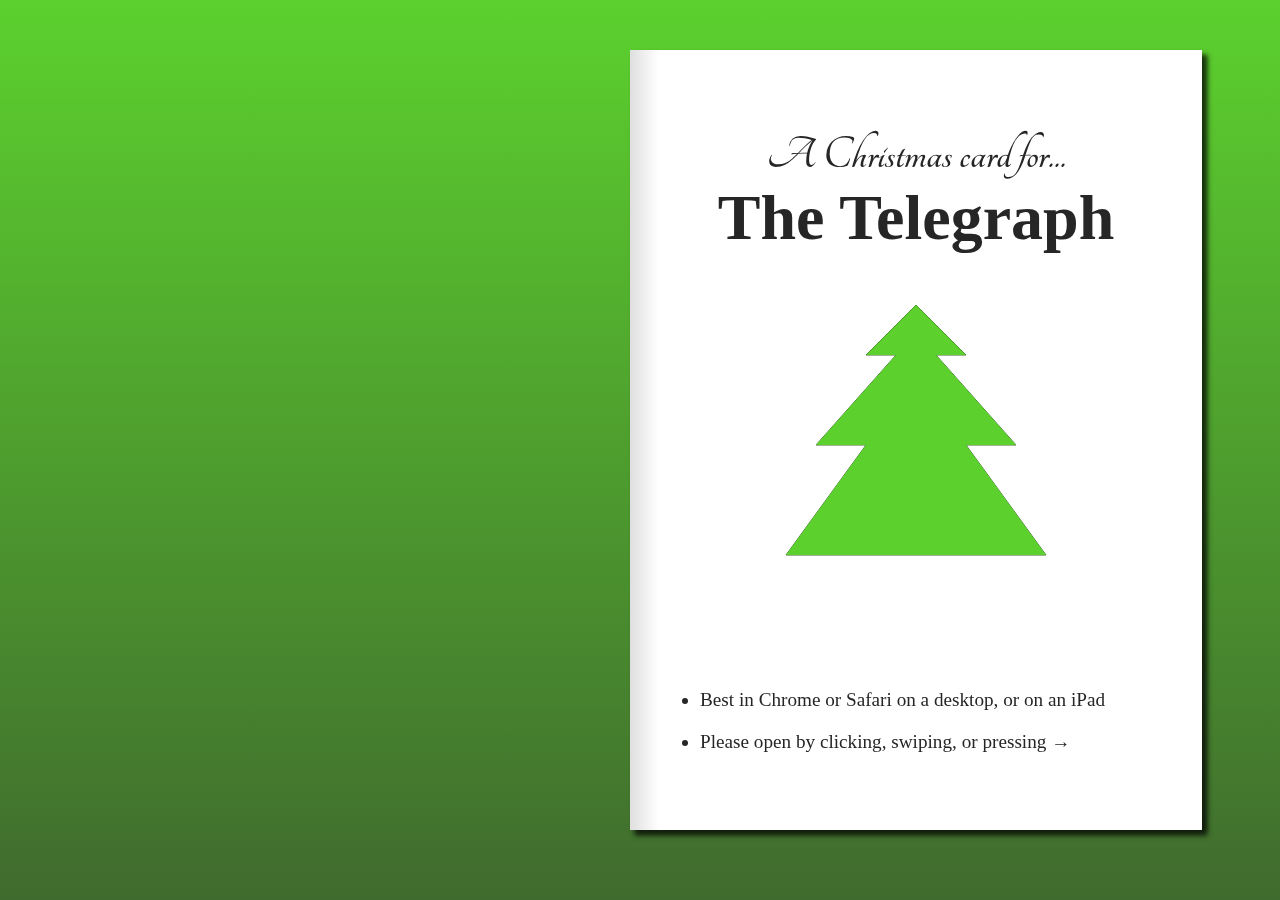
==== index.html @ aaac02c1 "Lots of changes - gone back to using CSS3 3D transform as the page-flipping method, as I was having " ====
<!DOCTYPE html>
<!--
  Copyright 2010 Peter O'Shaughnessy.
  Please email me with any queries or concerns: peter.oshaughnessy@gmail.com
-->
<html>
  <head>
    <meta http-equiv="Content-Type" content="text/html; charset=UTF-8">
    <meta charset="utf-8">
    <title>Merry Christmas to The Telegraph!</title>
    <link href="css/screen.css" rel="stylesheet" type="text/css"/>
    <link rel="stylesheet" type="text/css" href="http://fonts.googleapis.com/css?family=Tangerine">
    <script src="js/jquery-1.4.4.min.js" type="text/javascript"></script>
    <script src="js/main.js" type="text/javascript"></script>
  </head>
  <body>

    <div id="card">

      <section id="frontpage">
	
	      <p class="logointro">A Christmas card for...</p>
	      <h1>The Telegraph</h1>
	      
	      <canvas id="tree" width="300" height="300"></canvas>

        <ul class="instructions">
	        <li>Best in Chrome or Safari on a desktop, or on an iPad</li>
	      
	        <li>Please open by clicking, swiping, or pressing <span class="arrow">→</span></li>
        </ul>
	      
      </section>
      
      <section id="firstinnerpage">
      </section>
      
      <section id="secondinnerpage">
	      
	      <p>Dear Telegraph colleagues,</p>
	      
	      <h3>Wishing you a very merry Christmas and a joyful New Year</h3>
	      
        <!-- Another canvas? -->
	      
	      <!-- TODO music and controls -->
	      
	      <p>From <span class="signature">Peter O'Shaughnessy</span></p>
	      
	      <footer>
	        <p>Brought to you using pure HTML5, CSS3 and JavaScript.</p>
	        <p>No images were used in the creation of this card (not even The Telegraph logo).</p>
	        <p>This card uses offline caching, so you can come back to it later even with no Internet connection.</p>
	      </footer>
	      
      </section>

    </div>

  </body>
</html>
---- css/screen.css ----
html {height:100%;}

body {
    background-color: #406B2E;
    background: -webkit-gradient(linear, 0% 0%, 0% 100%, from(#5CD12E), to(#406B2E));
    /*background: -moz-linear-gradient(100% 100% 90deg, #EA432D, #5DB839);*/
    margin:0;
    width:100%;
    height:100%;
}

a {color:#234B7B;}
p,h1,h2,h3,h4,h5,h6,h7,div {margin:0; padding:0;}

section {
    width:532px; 
    height:700px;
    background-color:#fff;
    background: -webkit-gradient(linear, 0% 0%, 5% 0%, from(#DFDFDF), to(#FFF));
    /*background: -moz-linear-gradient... */
    text-align:center; 
    color:#262626; 
    padding: 40px 20px;
    box-shadow: rgba(0, 0, 0, 0.5) 5px 5px 5px;
    -webkit-box-shadow: rgba(0, 0, 0, 0.5) 5px 5px 5px;
    -moz-box-shadow: rgba(0, 0, 0, 0.5) 5px 5px 5px;
    -o-box-shadow: rgba(0, 0, 0, 0.5) 5px 5px 5px;
    position: absolute;
    left: 50%;
    margin-left: -10px;
    top: 50%;
    margin-top: -400px;
}

#frontpage {
    z-index: 3;
    cursor:pointer;   
    -webkit-transform-style: preserve-3d;
    -webkit-transition: -webkit-transform 1s ease-in;
    -webkit-transform: rotateY(0deg);
		-webkit-backface-visibility: hidden;
    -webkit-transform-origin: 0 0;
    -webkit-transition-property: -webkit-transform, -webkit-transform-origin;
}

#firstinnerpage {
    z-index: 2;
    background: -webkit-gradient(linear, 0% 0%, 5% 0%, from(#DFDFDF), to(#FFF));
    -webkit-transform-style: preserve-3d;
    -webkit-transition: -webkit-transform 1s ease-out;
    -webkit-transform: rotateY(-90deg);
		-webkit-backface-visibility: hidden;
    -webkit-transform-origin: 0 0;
    -webkit-transition-property: -webkit-transform, -webkit-transform-origin;
}

#secondinnerpage {
  z-index: 1;
  
}

#frontpage h1 {font-size:4em; font-weight:bold;}

.logointro {font-family:'Tangerine',serif; font-size:3em; font-weight:bold; margin-top:40px;}
.instructions {margin-top:80px; font-size: 1.2em; font-family:georgia,'times new roman',serif; text-align:left; padding-left:50px;}
.instructions li {margin-top:20px;}
.instructions .arrow {font-family:helvetica; font-weight:bold;}

#tree {margin-top:50px; width:300px; height:300px;}
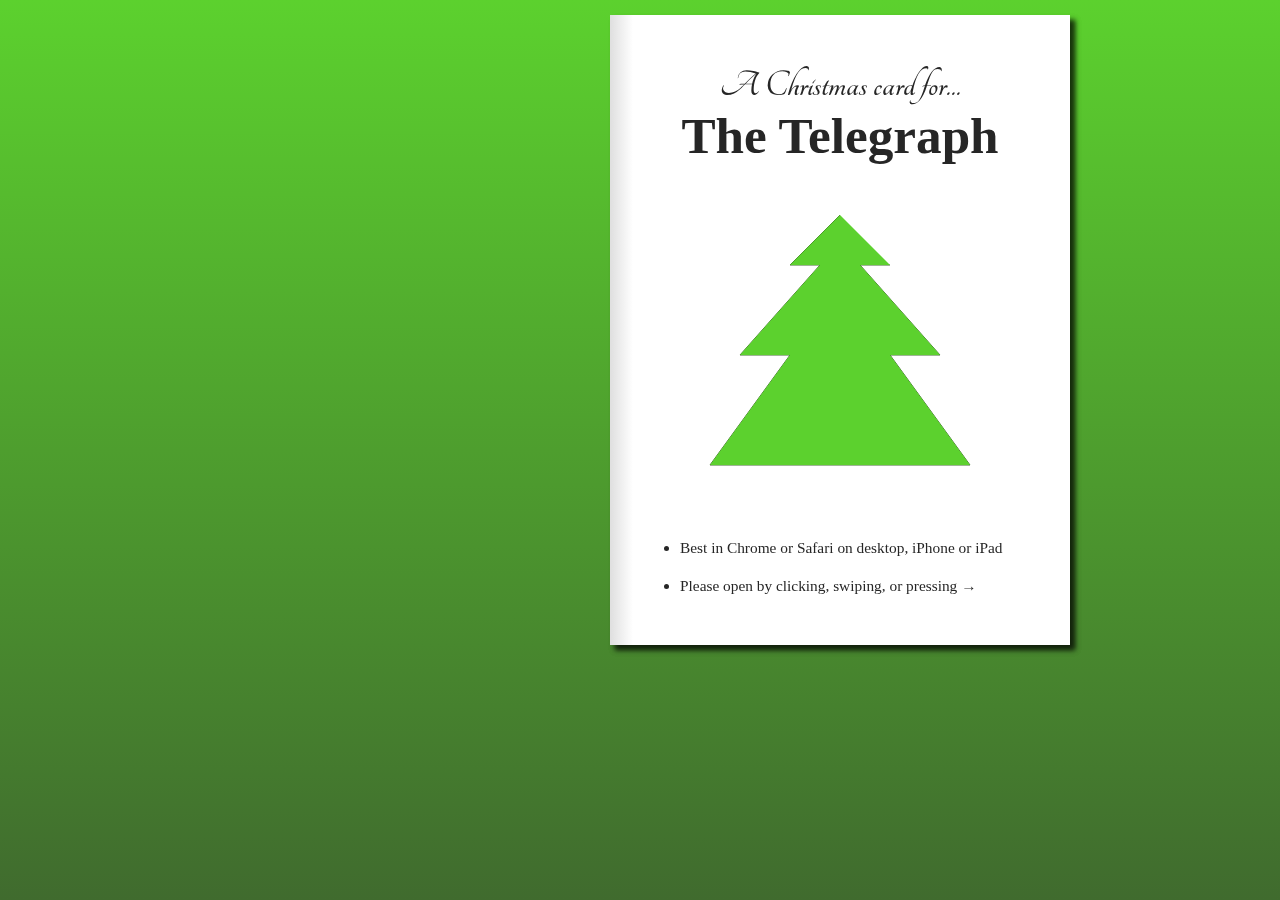
==== commit 20b48fb6: "Lots more work on the inner page, including the music controls" ====
--- a/index.html
+++ b/index.html
@@ -25,7 +25,7 @@
 	      <canvas id="tree" width="300" height="300"></canvas>
 
         <ul class="instructions">
-	        <li>Best in Chrome or Safari on a desktop, or on an iPad</li>
+	        <li>Best in Chrome or Safari on desktop, iPhone or iPad</li>
 	      
 	        <li>Please open by clicking, swiping, or pressing <span class="arrow">→</span></li>
         </ul>
@@ -37,21 +37,28 @@
       
       <section id="secondinnerpage">
 	      
-	      <p>Dear Telegraph colleagues,</p>
+	      <p class="deartelegraph">Dear Telegraph colleagues,</p>
 	      
-	      <h3>Wishing you a very merry Christmas and a joyful New Year</h3>
+	      <h3>Wishing you a very merry Christmas<br/>
+          and a joyful New Year</h3>
 	      
-        <!-- Another canvas? -->
-	      
-	      <!-- TODO music and controls -->
+        <div class="audiocontrols">
+          <audio id="song" src="media/SilentNight_001.mp3" autobuffer="autobuffer"></audio>
+          <a href="#" id="pause">||</a>
+          <a href="#" id="play" class="disabled">&gt;</a>
+          <div class="label">Music controls</div>
+        </div>
 	      
 	      <p>From <span class="signature">Peter O'Shaughnessy</span></p>
 	      
+        <!--
 	      <footer>
+          <p>Icons from <a href="http://dryicons.com">dryicons.com</a></p>
 	        <p>Brought to you using pure HTML5, CSS3 and JavaScript.</p>
 	        <p>No images were used in the creation of this card (not even The Telegraph logo).</p>
 	        <p>This card uses offline caching, so you can come back to it later even with no Internet connection.</p>
 	      </footer>
+        -->
 	      
       </section>
 
--- a/css/screen.css
+++ b/css/screen.css
@@ -2,19 +2,21 @@
 
 body {
     background-color: #406B2E;
-    background: -webkit-gradient(linear, 0% 0%, 0% 100%, from(#5CD12E), to(#406B2E));
+    background-repeat: no-repeat;
+    background: -webkit-gradient(linear, 0% 0%, 0% 100%, from(#5CD12E), to(#406B2E)) fixed;
     /*background: -moz-linear-gradient(100% 100% 90deg, #EA432D, #5DB839);*/
     margin:0;
     width:100%;
     height:100%;
+    font-size: 80%;
 }
 
 a {color:#234B7B;}
 p,h1,h2,h3,h4,h5,h6,h7,div {margin:0; padding:0;}
 
 section {
-    width:532px; 
-    height:700px;
+    width:420px; 
+    height:550px;
     background-color:#fff;
     background: -webkit-gradient(linear, 0% 0%, 5% 0%, from(#DFDFDF), to(#FFF));
     /*background: -moz-linear-gradient... */
@@ -26,10 +28,9 @@
     -moz-box-shadow: rgba(0, 0, 0, 0.5) 5px 5px 5px;
     -o-box-shadow: rgba(0, 0, 0, 0.5) 5px 5px 5px;
     position: absolute;
-    left: 50%;
-    margin-left: -10px;
-    top: 50%;
-    margin-top: -400px;
+    top: 15px;
+    right: 0px;
+    margin-right: 210px;
 }
 
 #frontpage {
@@ -38,33 +39,98 @@
     -webkit-transform-style: preserve-3d;
     -webkit-transition: -webkit-transform 1s ease-in;
     -webkit-transform: rotateY(0deg);
-		-webkit-backface-visibility: hidden;
     -webkit-transform-origin: 0 0;
     -webkit-transition-property: -webkit-transform, -webkit-transform-origin;
 }
 
 #firstinnerpage {
     z-index: 2;
+    cursor:pointer;   
     background: -webkit-gradient(linear, 0% 0%, 5% 0%, from(#DFDFDF), to(#FFF));
     -webkit-transform-style: preserve-3d;
     -webkit-transition: -webkit-transform 1s ease-out;
     -webkit-transform: rotateY(-90deg);
-		-webkit-backface-visibility: hidden;
     -webkit-transform-origin: 0 0;
     -webkit-transition-property: -webkit-transform, -webkit-transform-origin;
 }
 
 #secondinnerpage {
   z-index: 1;
-  
+}
+
+#secondinnerpage .deartelegraph {
+  margin-top: 40px;
+}
+
+#secondinnerpage p {
+  margin-bottom: 1em;
+  font-size: 1.5em;
+}
+
+#secondinnerpage h3 {
+  margin: 3em 0;
+  font-size: 1.5em;
+  line-height: 1.5em;
+}
+
+.audiocontrols {
+  margin: 20px auto 70px;
+  width: 98px;
+}
+
+.audiocontrols .label {
+  clear: both;
+  font-size: 0.9em;
+  color: #777;
+  font-family: arial, sans-serif;
+  padding-top: 7px;
+}
+
+.audiocontrols a {
+  display: block;
+  border: 1px solid #666;
+  border-radius: 15px;
+  width: 30px;
+  height: 30px;
+  -webkit-background-clip: content-box;
+  -webkit-background-origin: padding-box;
+  background: -webkit-gradient(linear, 0% 0%, 0% 100%, from(#eee), color-stop(0.5, #ccc), to(#eee));
+  box-shadow: rgba(0, 0, 0, 0.5) 2px 2px 2px;
+  -webkit-box-shadow: rgba(0, 0, 0, 0.5) 2px 2px 2px;
+  -moz-box-shadow: rgba(0, 0, 0, 0.5) 2px 2px 2px;
+  -o-box-shadow: rgba(0, 0, 0, 0.5) 2px 2px 2px; 
+  float: left;
+  color: #000;
+  text-decoration: none;
+  line-height: 30px;
+  font-size: 1.2em;
+  text-shadow: #aaa 2px 2px 2px;
+  margin: 0 8px;
+  font-weight: bold;
+  cursor: pointer;
+}
+
+.audiocontrols a.disabled {
+  color: #777;
+  cursor: default;
+}
+
+#secondinnerpage .signature {
+  font-family: Tangerine, serif;
+  font-size: 2em;
+}
+
+#secondinnerpage footer p {
+  font-size: 1.2em;
 }
 
 #frontpage h1 {font-size:4em; font-weight:bold;}
 
-.logointro {font-family:'Tangerine',serif; font-size:3em; font-weight:bold; margin-top:40px;}
-.instructions {margin-top:80px; font-size: 1.2em; font-family:georgia,'times new roman',serif; text-align:left; padding-left:50px;}
+.logointro {font-family:'Tangerine',serif; font-size:3em; font-weight:bold; margin-top:10px;}
+.instructions {font-size: 1.2em; font-family:georgia,'times new roman',serif; text-align:left; padding-left:50px;}
 .instructions li {margin-top:20px;}
 .instructions .arrow {font-family:helvetica; font-weight:bold;}
 
 #tree {margin-top:50px; width:300px; height:300px;}
 
+
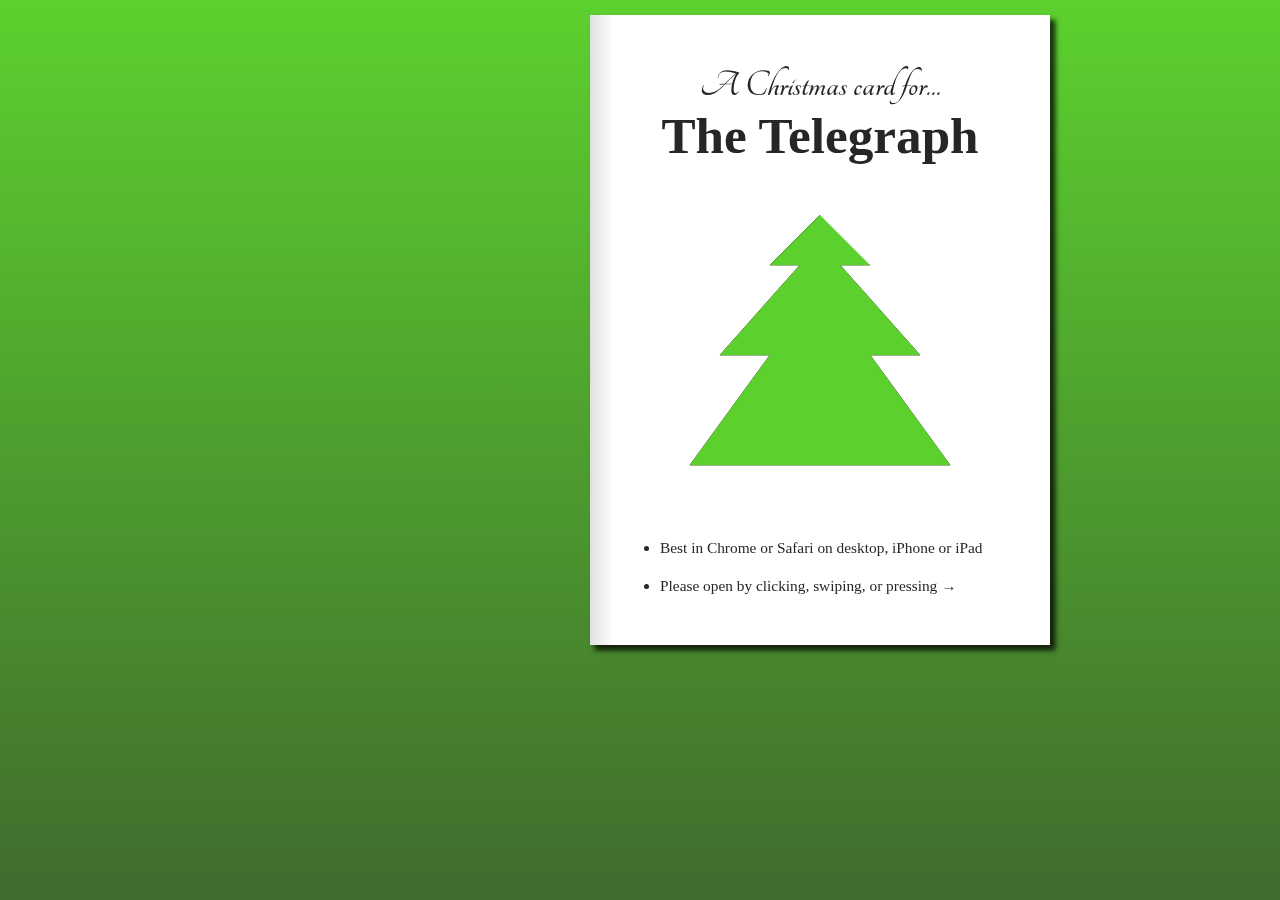
==== commit ea964c13: "Tweaks and fixes for iPhone/iPad" ====
--- a/index.html
+++ b/index.html
@@ -1,14 +1,19 @@
 <!DOCTYPE html>
 <!--
   Copyright 2010 Peter O'Shaughnessy.
-  Please email me with any queries or concerns: peter.oshaughnessy@gmail.com
+  Please email me with any queries: peter.oshaughnessy@gmail.com
 -->
 <html>
   <head>
     <meta http-equiv="Content-Type" content="text/html; charset=UTF-8">
     <meta charset="utf-8">
+
+    <!-- Experimenting -->
+    <!--<meta name="viewport" content="width=device-width" />-->
+
     <title>Merry Christmas to The Telegraph!</title>
     <link href="css/screen.css" rel="stylesheet" type="text/css"/>
+    <!--<link href="css/mobiletablet.css" rel="stylesheet" type="text/css" media="screen and (max-device-width: 1024px)"/>-->
     <link rel="stylesheet" type="text/css" href="http://fonts.googleapis.com/css?family=Tangerine">
     <script src="js/jquery-1.4.4.min.js" type="text/javascript"></script>
     <script src="js/main.js" type="text/javascript"></script>
--- a/css/screen.css
+++ b/css/screen.css
@@ -30,7 +30,12 @@
     position: absolute;
     top: 15px;
     right: 0px;
-    margin-right: 210px;
+    margin-right: 230px;
+}
+
+/* iPhone, iPad */
+@media (max-device-width: 1024px) {
+  section{ margin-right: 30px;}
 }
 
 #frontpage {
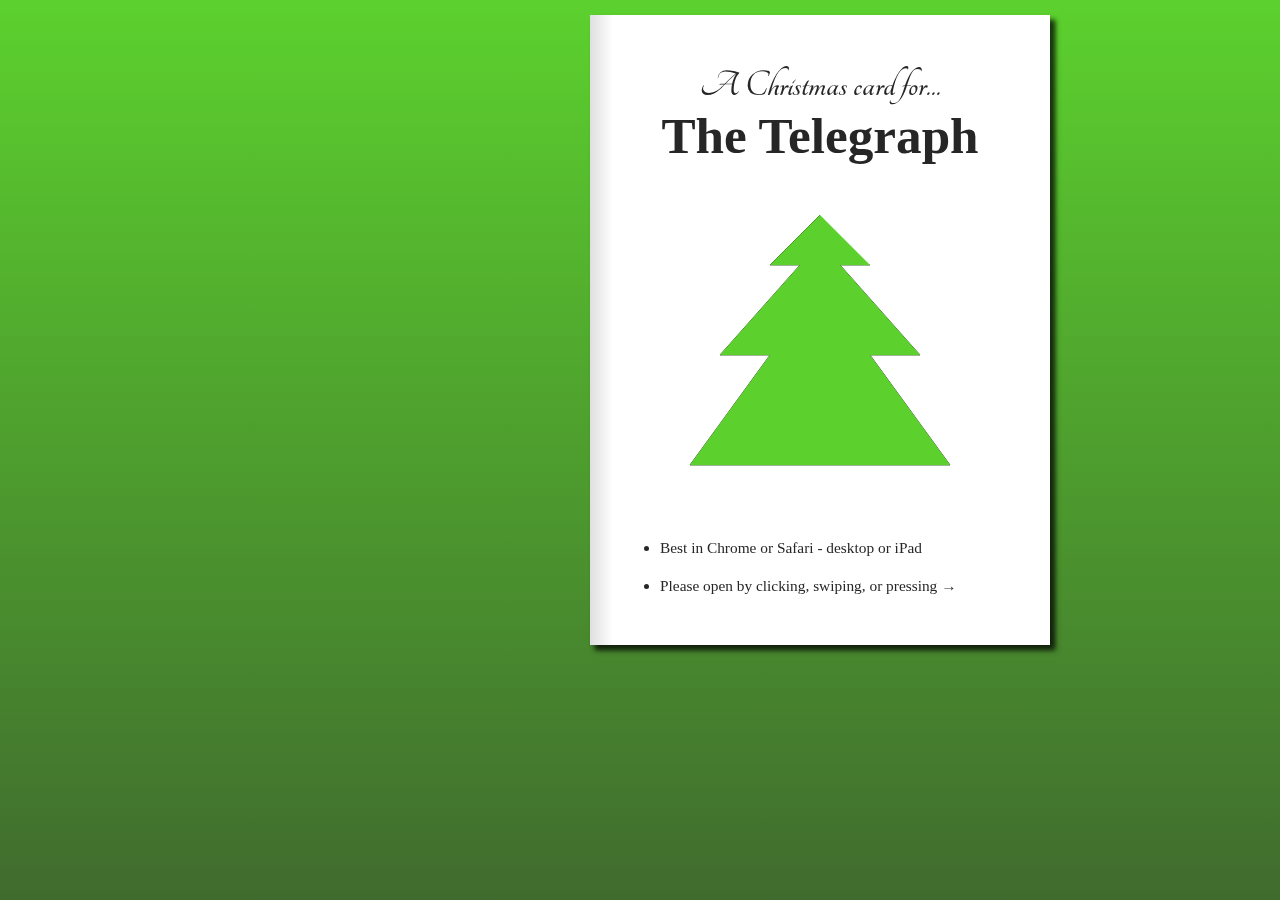
==== commit 3e4026fe: "Various improvements" ====
--- a/index.html
+++ b/index.html
@@ -3,17 +3,17 @@
   Copyright 2010 Peter O'Shaughnessy.
   Please email me with any queries: peter.oshaughnessy@gmail.com
 -->
-<html>
+<html manifest="cache.manifest">
   <head>
-    <meta http-equiv="Content-Type" content="text/html; charset=UTF-8">
-    <meta charset="utf-8">
+    <meta http-equiv="Content-Type" content="text/html; charset=UTF-8"/>
+    <meta charset="utf-8"/>
+    <meta name="google-site-verification" content="nB5nm96cUjV0tVpajrGmFSwipgy-rSKejjBxkDDvD2U" />
 
     <!-- Experimenting -->
-    <!--<meta name="viewport" content="width=device-width" />-->
+    <meta name="viewport" content="width=1024" />
 
     <title>Merry Christmas to The Telegraph!</title>
     <link href="css/screen.css" rel="stylesheet" type="text/css"/>
-    <!--<link href="css/mobiletablet.css" rel="stylesheet" type="text/css" media="screen and (max-device-width: 1024px)"/>-->
     <link rel="stylesheet" type="text/css" href="http://fonts.googleapis.com/css?family=Tangerine">
     <script src="js/jquery-1.4.4.min.js" type="text/javascript"></script>
     <script src="js/main.js" type="text/javascript"></script>
@@ -30,7 +30,7 @@
 	      <canvas id="tree" width="300" height="300"></canvas>
 
         <ul class="instructions">
-	        <li>Best in Chrome or Safari on desktop, iPhone or iPad</li>
+	        <li>Best in Chrome or Safari - desktop or iPad</li>
 	      
 	        <li>Please open by clicking, swiping, or pressing <span class="arrow">→</span></li>
         </ul>
@@ -48,22 +48,13 @@
           and a joyful New Year</h3>
 	      
         <div class="audiocontrols">
-          <audio id="song" src="media/SilentNight_001.mp3" autobuffer="autobuffer"></audio>
+          <audio id="song" src="media/Jingle_Bells_Jazzy.mp3" autobuffer="autobuffer" loop="loop"></audio>
           <a href="#" id="pause">||</a>
           <a href="#" id="play" class="disabled">&gt;</a>
           <div class="label">Music controls</div>
         </div>
 	      
-	      <p>From <span class="signature">Peter O'Shaughnessy</span></p>
-	      
-        <!--
-	      <footer>
-          <p>Icons from <a href="http://dryicons.com">dryicons.com</a></p>
-	        <p>Brought to you using pure HTML5, CSS3 and JavaScript.</p>
-	        <p>No images were used in the creation of this card (not even The Telegraph logo).</p>
-	        <p>This card uses offline caching, so you can come back to it later even with no Internet connection.</p>
-	      </footer>
-        -->
+	<p>From <span class="signature">Peter O'Shaughnessy</span></p>
 	      
       </section>
 
--- a/css/screen.css
+++ b/css/screen.css
@@ -4,7 +4,7 @@
     background-color: #406B2E;
     background-repeat: no-repeat;
     background: -webkit-gradient(linear, 0% 0%, 0% 100%, from(#5CD12E), to(#406B2E)) fixed;
-    /*background: -moz-linear-gradient(100% 100% 90deg, #EA432D, #5DB839);*/
+    background: -moz-linear-gradient(100% 100% 90deg, #406B2E, #5CD12E);
     margin:0;
     width:100%;
     height:100%;
@@ -19,7 +19,7 @@
     height:550px;
     background-color:#fff;
     background: -webkit-gradient(linear, 0% 0%, 5% 0%, from(#DFDFDF), to(#FFF));
-    /*background: -moz-linear-gradient... */
+    background: -moz-linear-gradient(0deg, #DFDFDF 5%, #FFF 100%);
     text-align:center; 
     color:#262626; 
     padding: 40px 20px;
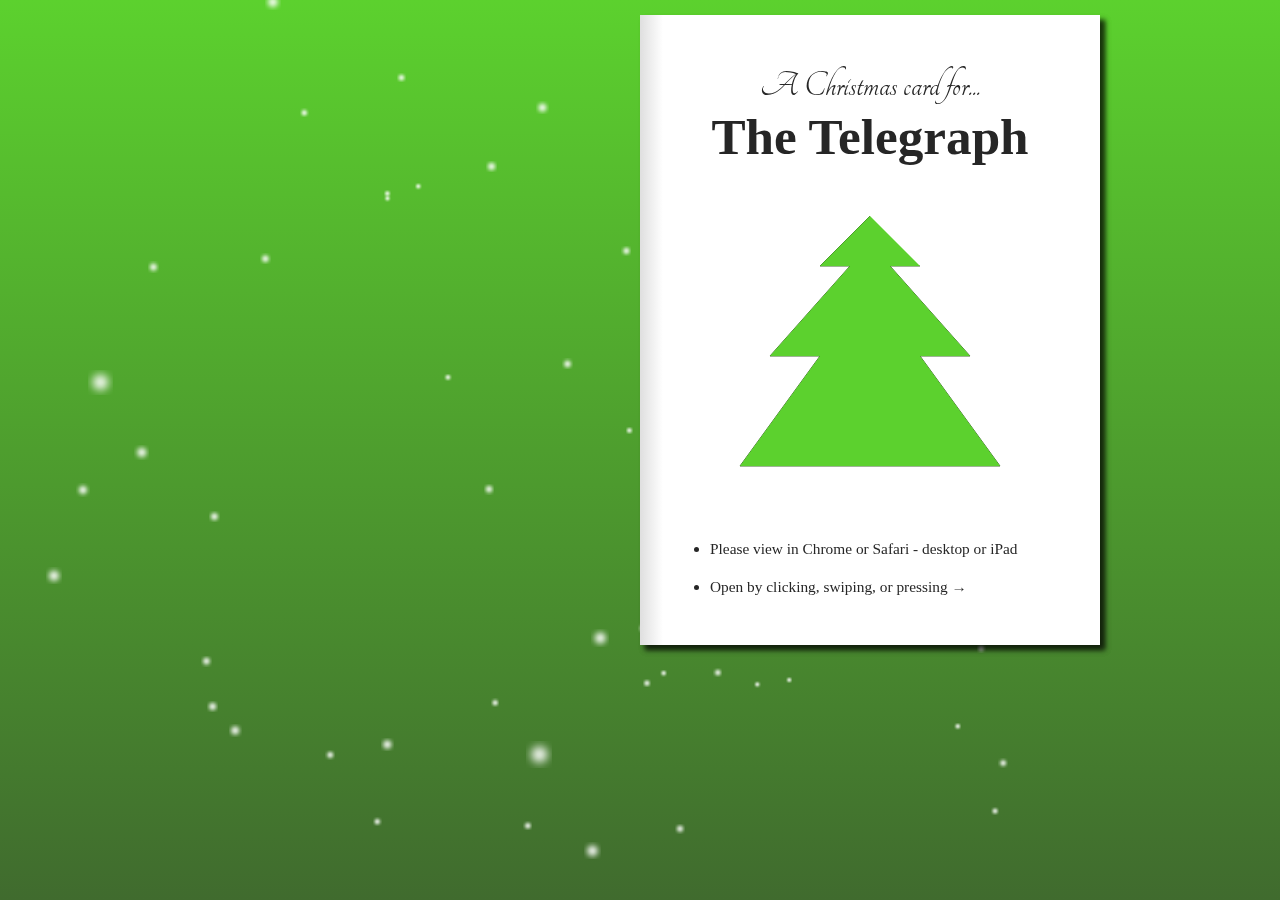
==== commit 0792ee78: "Lots of stuff including the snow effect, offline caching etc" ====
--- a/index.html
+++ b/index.html
@@ -1,20 +1,21 @@
 <!DOCTYPE html>
 <!--
-  Copyright 2010 Peter O'Shaughnessy.
+  Peter O'Shaughnessy
+  December 2010.
   Please email me with any queries: peter.oshaughnessy@gmail.com
 -->
 <html manifest="cache.manifest">
   <head>
     <meta http-equiv="Content-Type" content="text/html; charset=UTF-8"/>
     <meta charset="utf-8"/>
-    <meta name="google-site-verification" content="nB5nm96cUjV0tVpajrGmFSwipgy-rSKejjBxkDDvD2U" />
-
-    <!-- Experimenting -->
-    <meta name="viewport" content="width=1024" />
 
     <title>Merry Christmas to The Telegraph!</title>
     <link href="css/screen.css" rel="stylesheet" type="text/css"/>
-    <link rel="stylesheet" type="text/css" href="http://fonts.googleapis.com/css?family=Tangerine">
+
+    <!-- From Seb Lee-Delisle and mr. doob -->
+    <script src="js/Three.js" type="text/javascript"></script>
+    <script src="js/Snow.js" type="text/javascript"></script>
+
     <script src="js/jquery-1.4.4.min.js" type="text/javascript"></script>
     <script src="js/main.js" type="text/javascript"></script>
   </head>
@@ -30,9 +31,9 @@
 	      <canvas id="tree" width="300" height="300"></canvas>
 
         <ul class="instructions">
-	        <li>Best in Chrome or Safari - desktop or iPad</li>
+	        <li>Please view in Chrome or Safari - desktop or iPad</li>
 	      
-	        <li>Please open by clicking, swiping, or pressing <span class="arrow">→</span></li>
+	        <li>Open by clicking, swiping, or pressing <span class="arrow">→</span></li>
         </ul>
 	      
       </section>
--- a/css/screen.css
+++ b/css/screen.css
@@ -1,3 +1,10 @@
+@font-face {
+  font-family: 'Tangerine';
+  font-style: normal;
+  font-weight: normal;
+  src: local('Tangerine'), url('../fonts/Tangerine_Regular.ttf') format('truetype');
+}
+
 html {height:100%;}
 
 body {
@@ -14,12 +21,20 @@
 a {color:#234B7B;}
 p,h1,h2,h3,h4,h5,h6,h7,div {margin:0; padding:0;}
 
+#card {
+    width: 920px;
+    height: 630px;
+    margin: 0 auto;
+    position: relative;
+    top: 15px;
+}
+
 section {
     width:420px; 
     height:550px;
     background-color:#fff;
     background: -webkit-gradient(linear, 0% 0%, 5% 0%, from(#DFDFDF), to(#FFF));
-    background: -moz-linear-gradient(0deg, #DFDFDF 5%, #FFF 100%);
+    background: -moz-linear-gradient(left, #DFDFDF, #FFF 5%, #FFF);
     text-align:center; 
     color:#262626; 
     padding: 40px 20px;
@@ -28,9 +43,8 @@
     -moz-box-shadow: rgba(0, 0, 0, 0.5) 5px 5px 5px;
     -o-box-shadow: rgba(0, 0, 0, 0.5) 5px 5px 5px;
     position: absolute;
-    top: 15px;
+    top: 0px;
     right: 0px;
-    margin-right: 230px;
 }
 
 /* iPhone, iPad */
@@ -131,7 +145,7 @@
 
 #frontpage h1 {font-size:4em; font-weight:bold;}
 
-.logointro {font-family:'Tangerine',serif; font-size:3em; font-weight:bold; margin-top:10px;}
+.logointro {font-family:'Tangerine',serif; font-size:3em; margin-top:10px;}
 .instructions {font-size: 1.2em; font-family:georgia,'times new roman',serif; text-align:left; padding-left:50px;}
 .instructions li {margin-top:20px;}
 .instructions .arrow {font-family:helvetica; font-weight:bold;}
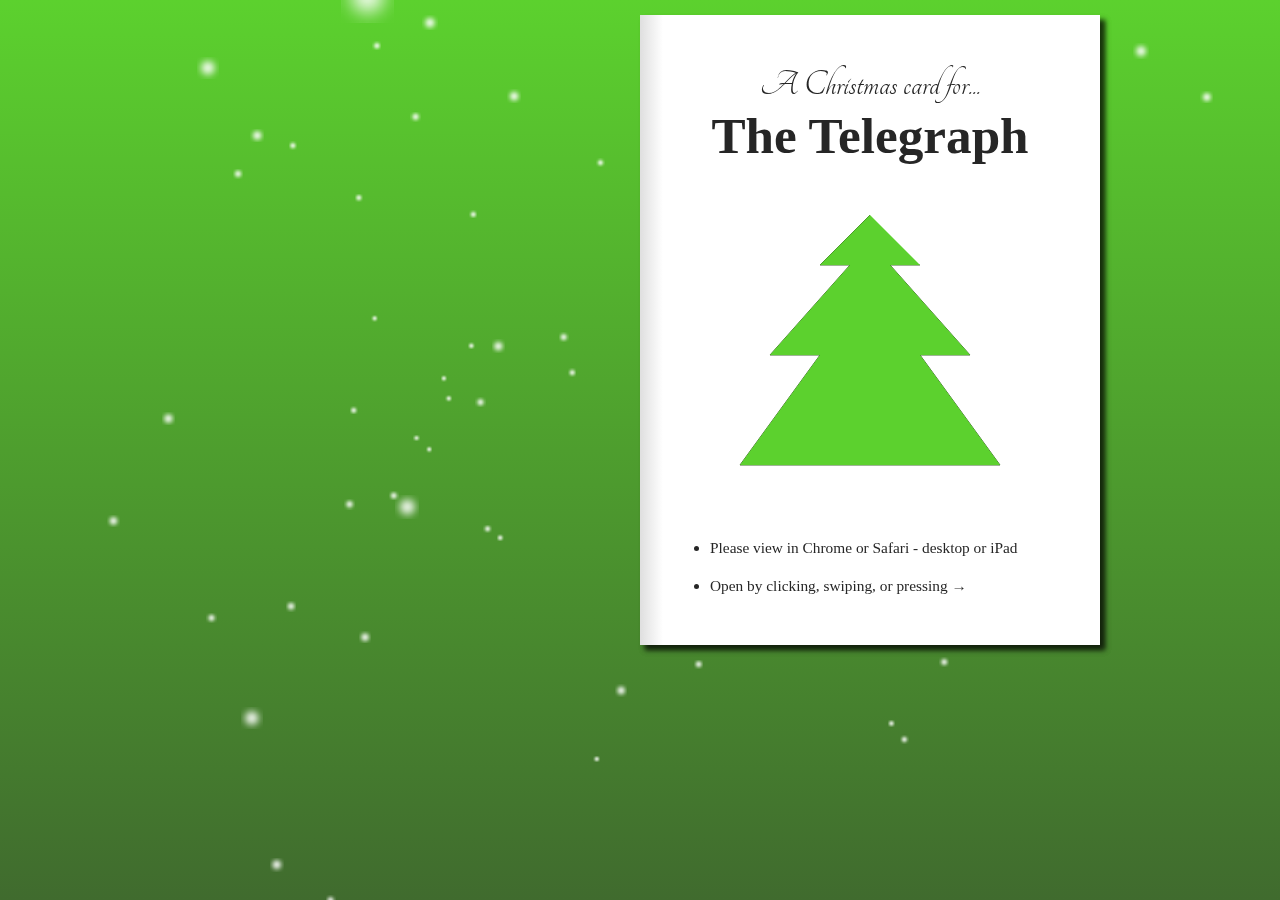
==== commit 37c486e1: "Added other font formats and Apple touch home icon" ====
--- a/index.html
+++ b/index.html
@@ -4,13 +4,16 @@
   December 2010.
   Please email me with any queries: peter.oshaughnessy@gmail.com
 -->
-<html manifest="cache.manifest">
+<!-- manifest="cache.manifest" -->
+<html>
   <head>
     <meta http-equiv="Content-Type" content="text/html; charset=UTF-8"/>
     <meta charset="utf-8"/>
+    <meta name="apple-mobile-web-app-capable" content="yes"/>
 
-    <title>Merry Christmas to The Telegraph!</title>
+    <title>Merry Xmas!</title>
     <link href="css/screen.css" rel="stylesheet" type="text/css"/>
+    <link rel="apple-touch-icon" href="images/ios-home-icon.png" />
 
     <!-- From Seb Lee-Delisle and mr. doob -->
     <script src="js/Three.js" type="text/javascript"></script>
--- a/css/screen.css
+++ b/css/screen.css
@@ -1,8 +1,8 @@
 @font-face {
-  font-family: 'Tangerine';
-  font-style: normal;
-  font-weight: normal;
-  src: local('Tangerine'), url('../fonts/Tangerine_Regular.ttf') format('truetype');
+	font-family: 'TangerineRegular';
+	src: local('☺'), url('../fonts/tangerine_regular-webfont.woff') format('woff'), url('../fonts/tangerine_regular-webfont.ttf') format('truetype'), url('../fonts/tangerine_regular-webfont.svg#webfontgHA5Vu3P') format('svg');
+	font-weight: normal;
+	font-style: normal;
 }
 
 html {height:100%;}
@@ -47,11 +47,6 @@
     right: 0px;
 }
 
-/* iPhone, iPad */
-@media (max-device-width: 1024px) {
-  section{ margin-right: 30px;}
-}
-
 #frontpage {
     z-index: 3;
     cursor:pointer;   
@@ -88,8 +83,8 @@
 
 #secondinnerpage h3 {
   margin: 3em 0;
-  font-size: 1.5em;
-  line-height: 1.5em;
+  font-size: 1.8em;
+  line-height: 1.7em;
 }
 
 .audiocontrols {
@@ -135,7 +130,7 @@
 }
 
 #secondinnerpage .signature {
-  font-family: Tangerine, serif;
+  font-family: TangerineRegular, serif;
   font-size: 2em;
 }
 
@@ -145,7 +140,7 @@
 
 #frontpage h1 {font-size:4em; font-weight:bold;}
 
-.logointro {font-family:'Tangerine',serif; font-size:3em; margin-top:10px;}
+.logointro {font-family:TangerineRegular,serif; font-size:3em; margin-top:10px;}
 .instructions {font-size: 1.2em; font-family:georgia,'times new roman',serif; text-align:left; padding-left:50px;}
 .instructions li {margin-top:20px;}
 .instructions .arrow {font-family:helvetica; font-weight:bold;}
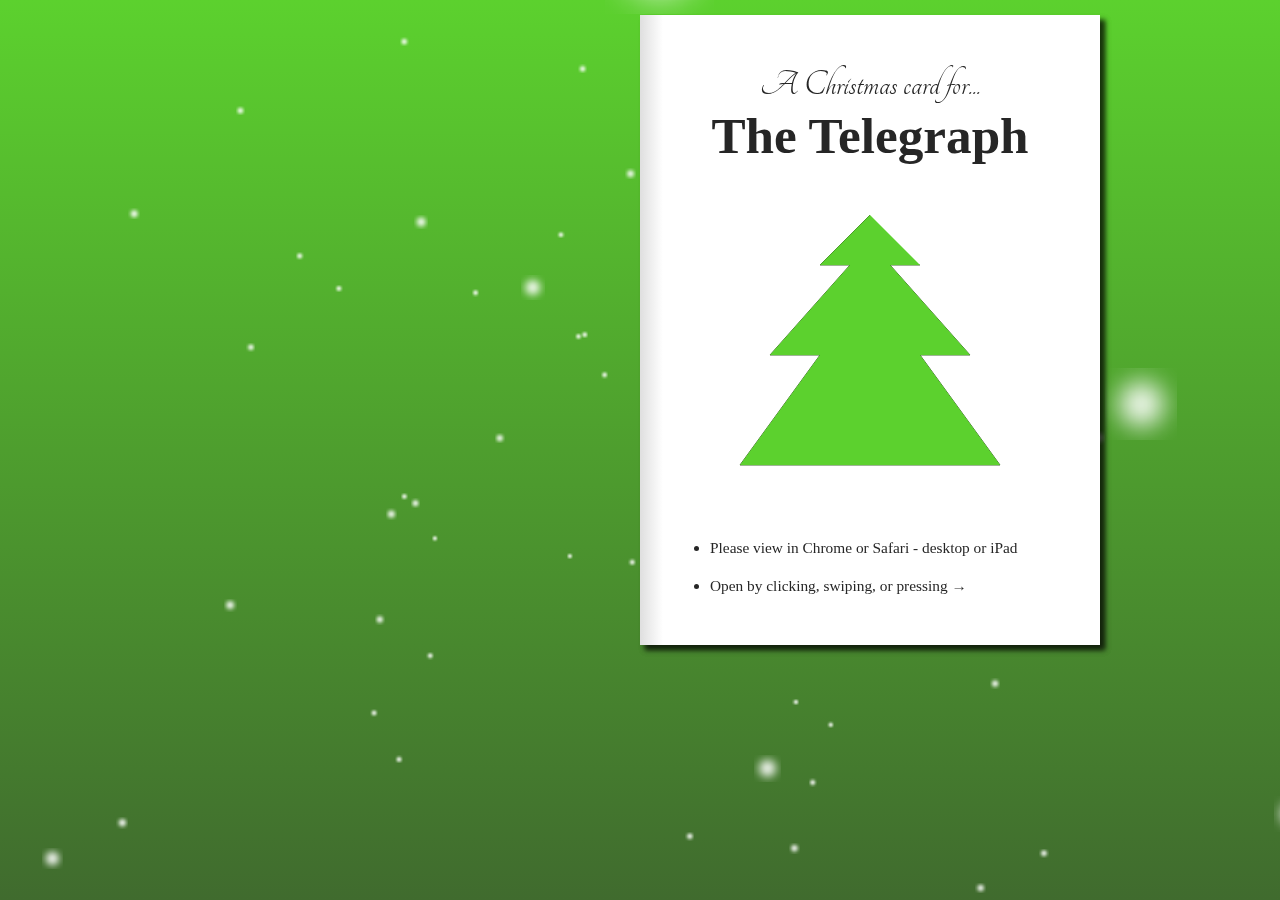
==== commit 8fef48c3: "Last minute bits ready for sending link to everyone" ====
--- a/index.html
+++ b/index.html
@@ -4,8 +4,7 @@
   December 2010.
   Please email me with any queries: peter.oshaughnessy@gmail.com
 -->
-<!-- manifest="cache.manifest" -->
-<html>
+<html manifest="cache.manifest">
   <head>
     <meta http-equiv="Content-Type" content="text/html; charset=UTF-8"/>
     <meta charset="utf-8"/>
